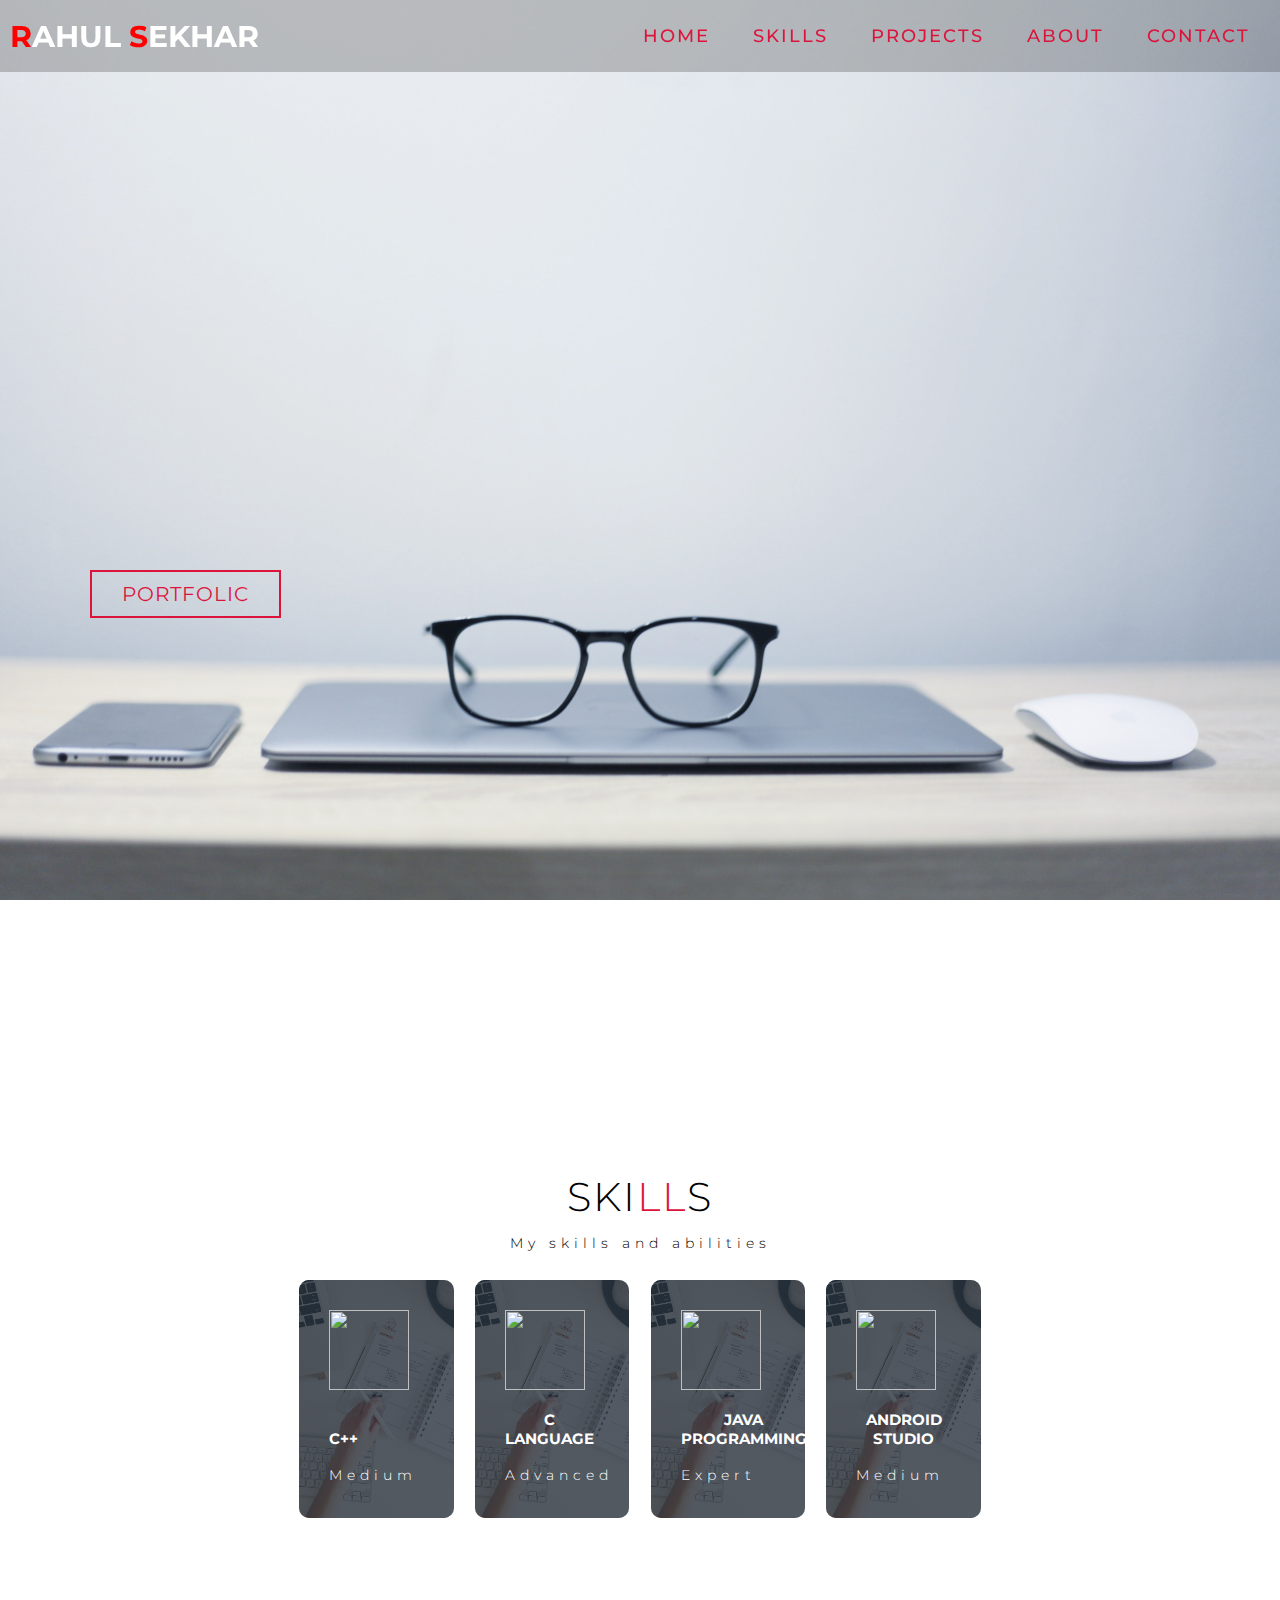
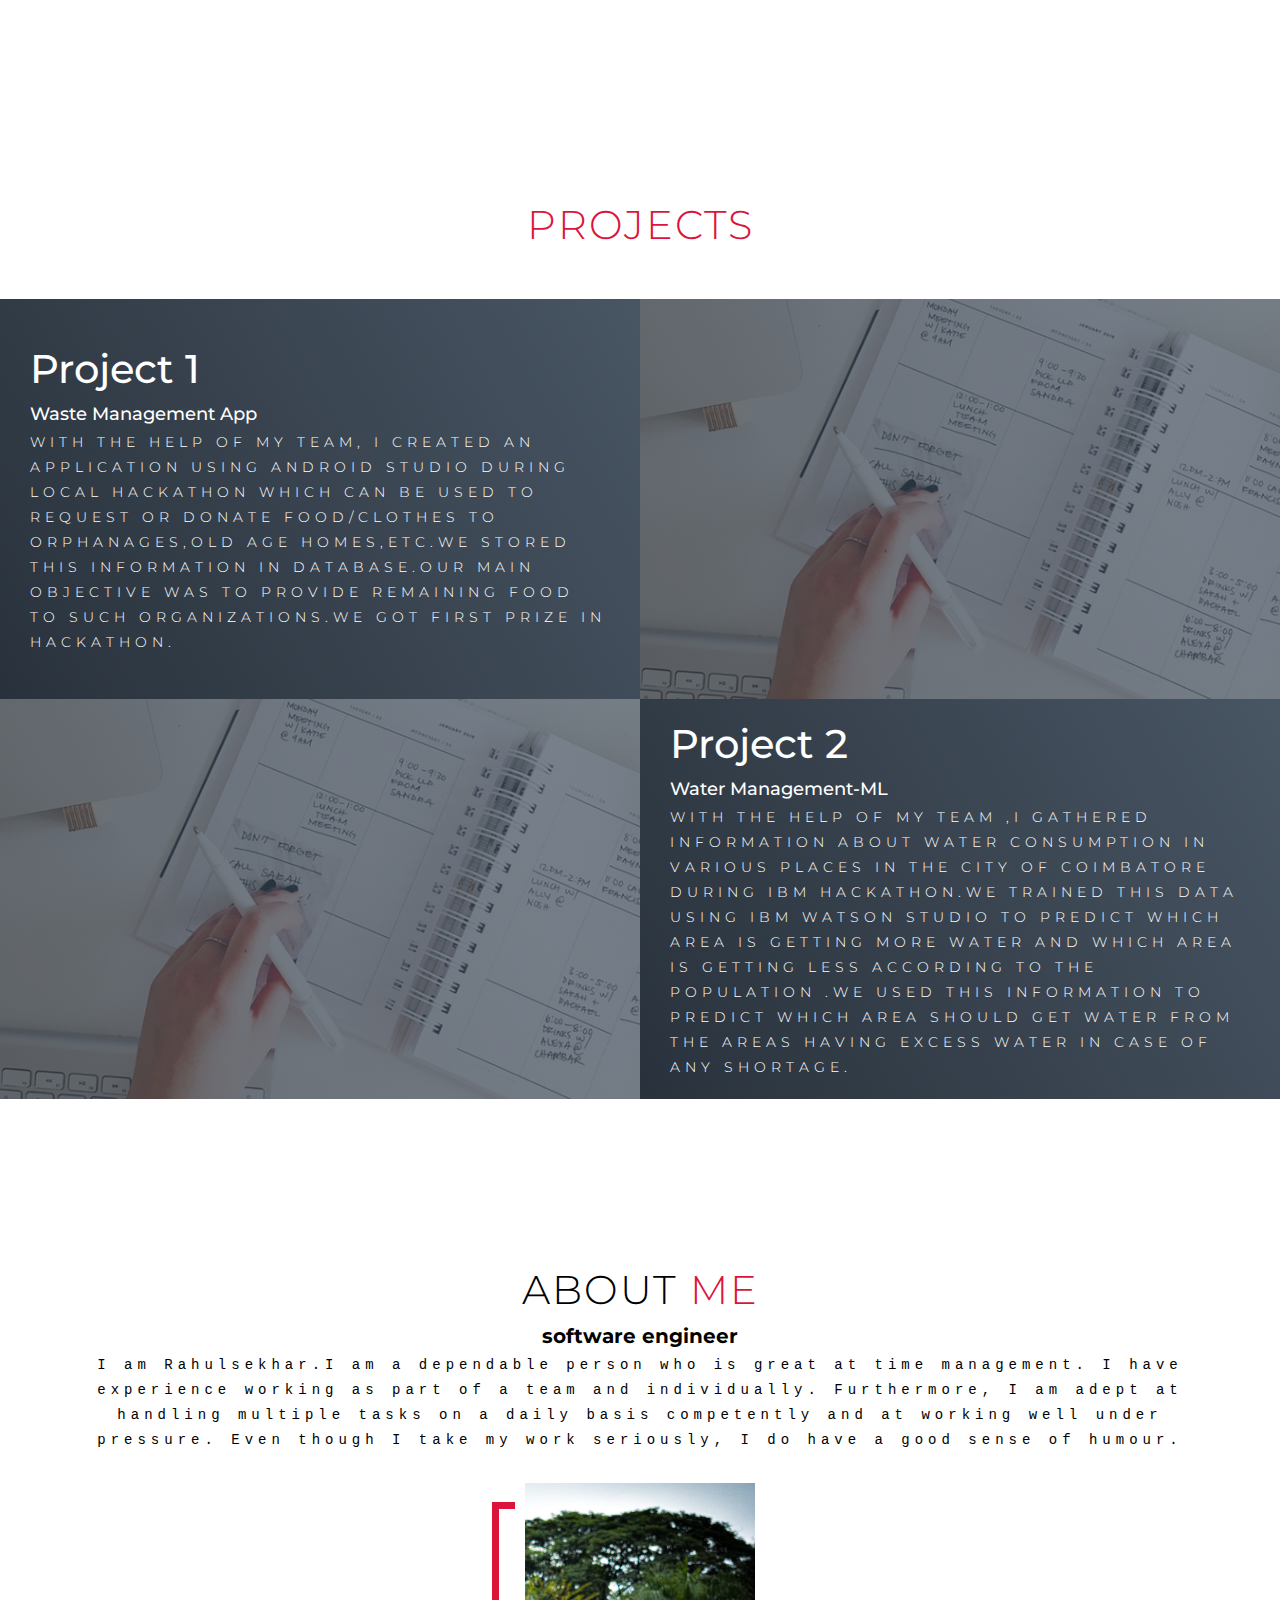
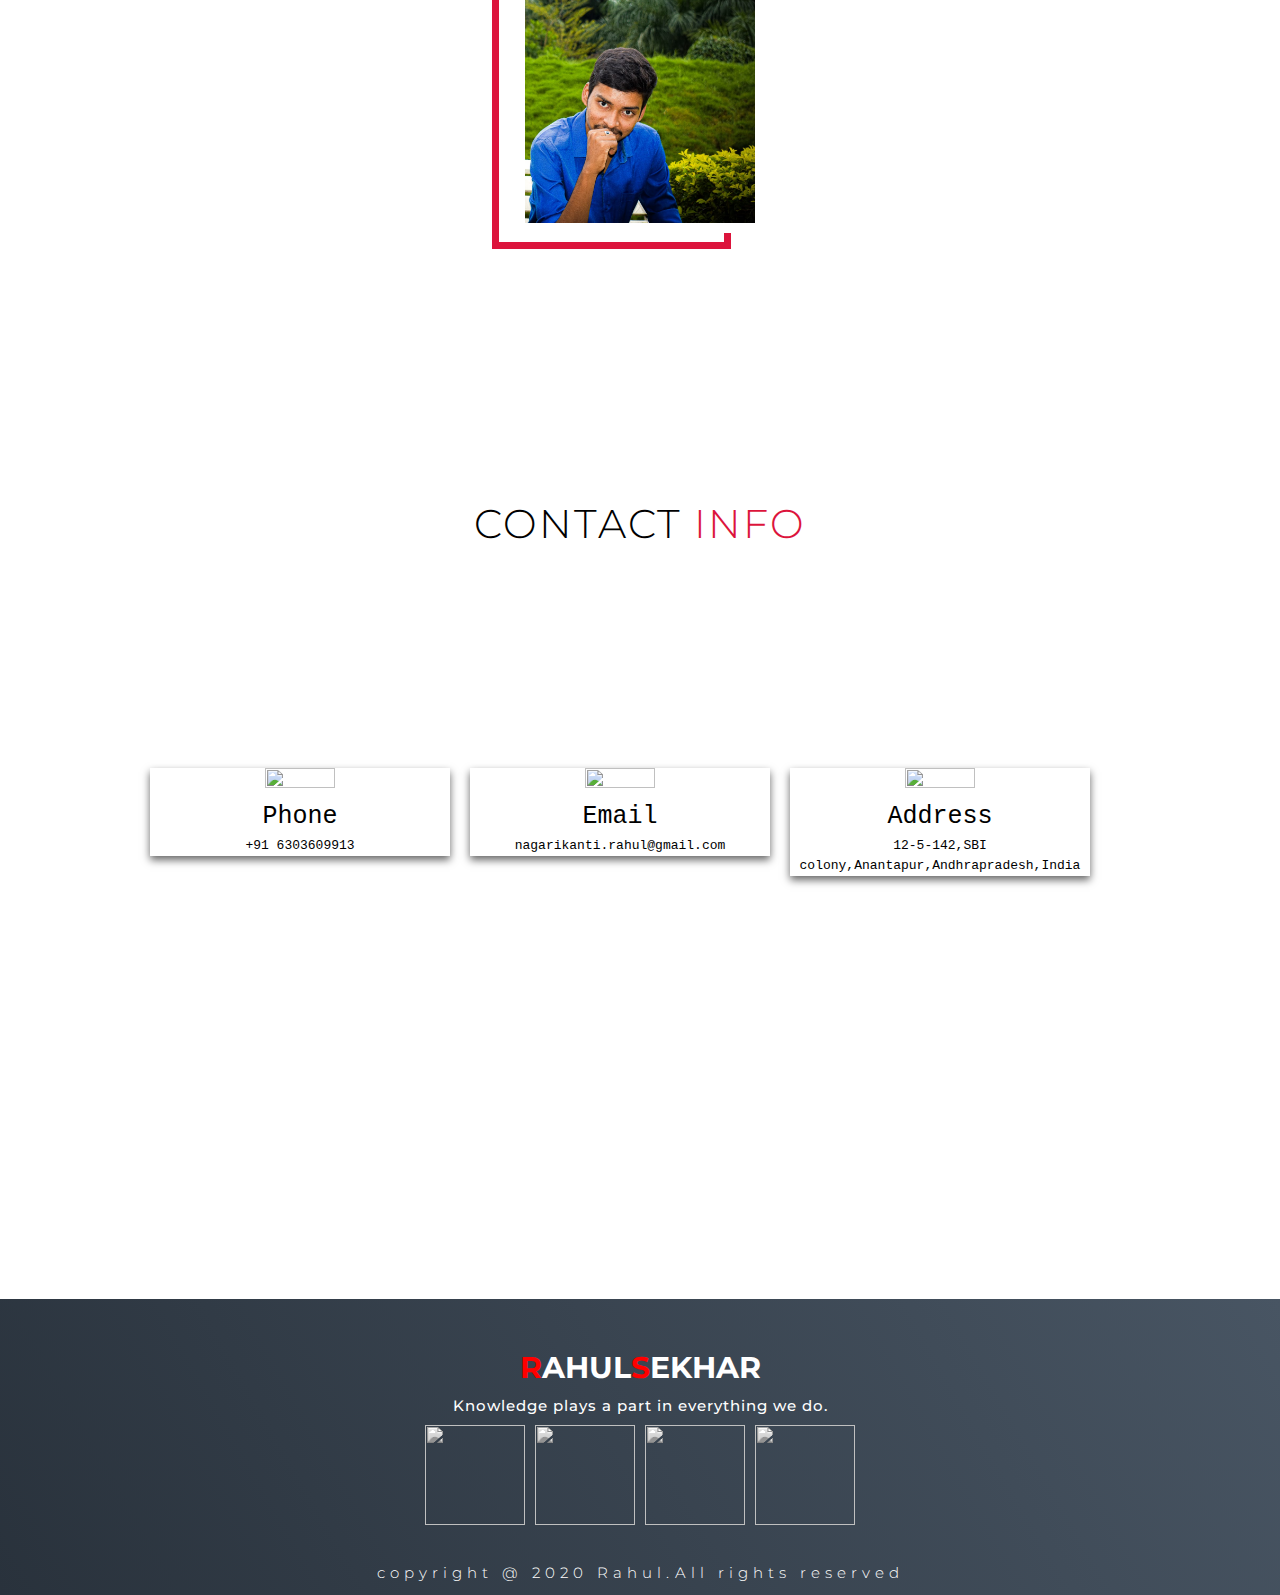
==== index.html @ 6e4b0314 "Rename index (1).html to index.html" ====
<!Doctype html >
<html lang="en">
<head>
  <link rel="icon" href="img3.jpg">
    <meta charset="UTF-8">
    <meta name="viewport" content="width=device-width, initial-scale=1.0">
    <link rel="stylesheet" href="style.css">
    <title>My Website</title>

</head>
<body>
<!--Header-->
<section id="header">
  <div class="header container">
    <div class="nav-bar">
      <div class="brand">
        <a href="#hero"><h1><span>R</span>ahul <span>S</span>ekhar</h1></a>
      </div>
      <div class="nav-list">
        <div class="hamburger"><div class="bar"></div></div>
        <ul>
          <li><a href="#hero" data-after="Home">Home</a></li>
          <li><a href="#skills" data-after="Service">Skills</a></li>
          <li><a href="#projects" data-after="Projects">Projects</a></li>
          <li><a href="#about" data-after="About">About</a></li>
          <li><a href="#contact" data-after="Contact">Contact</a></li>
        </ul>
      </div>
    </div>
  </div>
</section>
<!--Header-->


	<section id="hero">
		<div class="hero container">
			<div>
                <h1>Hello,<span> </span></h1>
                <h1>My name is<span> </span></h1>
                <h1>Rahulsekhar<span> </span></span></h1>
				<a href="#" type="button" class="cta">Portfolic</a>
			</div>
		</div>
	</section>
    <!-- end hero section -->
    
    <!--skills section-->
    <section id="skills">
        <div class="skills container">
          <div class="skill-top">
            <h1 class="section-title">ski<span>ll</span>s</h1>
            <p>My skills and abilities </p><br>
          </div>
          <div class="skill-bottom">
            <div class="skill-item">
              <div class="icon"><img src="https://img.icons8.com/bubbles/100/000000/services.png"/></div>
              
              <h2><br>C++</h2>
              <p>Medium</p>
            </div>
            <div class="skill-item">
              <div class="icon"><img src="https://img.icons8.com/bubbles/100/000000/services.png"/></div>
              
              <h2>C <br>language</h2>
              <p>Advanced</p>
            </div>
            <div class="skill-item">
              <div class="icon"><img src="https://img.icons8.com/bubbles/100/000000/services.png"/></div>
             
              <h2>Java<br>programming</h2>
              <p>Expert</p>
            </div>
            <div class="skill-item">
              <div class="icon"><img src="https://img.icons8.com/bubbles/100/000000/services.png"/></div>
             
              <h2>Android Studio</h2>
              <p>Medium</p>
            </div>
          </div>
        </div>
      </section>
    <!--end skill section-->

    <!--- Project section -->
    <section id="projects">
        <div class="projects-container">
           <div class="projects-header">
               <h1 class="section-title"><span>Projects</span></h1>
           </div>
           <div class="all-projects">
               <div class="project-item">
                   <div class="project-info">
                     <h1>Project 1<br</h1>
                     <h2>Waste Management App</h2>
                     <p>with the help of my team, i created an application using android 
                        studio during local hackathon which can be used to request or
                        donate food/clothes to orphanages,old age homes,etc.we stored 
                        this information in database.our main objective was  to provide
                        remaining food to such organizations.we got first prize in hackathon.
                       </p>
                   </div>
                   <div class="project-img">
                    <img src="img-1.png" alt="img">
                   </div>
               </div>
               <div class="project-item">
                <div class="project-info">
                  <h1>Project 2<br</h1>
                  <h2>Water Management-ML</h2>
                  <p> with the help of my team ,i gathered information about water consumption
                    in various places in the city of coimbatore during IBM hackathon.we trained this data using
                    IBM watson studio to predict which area is getting more water and which area is getting less
                    according to the population .we used this information to predict which area should get water
                    from the areas having excess water in case of any shortage.              
                    </p>
                </div>
                <div class="project-img">
                  <img src="img-1.png" alt="img">
                </div>
            </div>
           </div>
        </div>
    </section>
    <!----end project section>
        <--- About section -->
<section id="about">
  <div class="about container">
    <div class="col-left">
<div class="about-img">
  <img src="pic.jpg" alt="img">
</div>
    </div>
    <div class="col-right">
      <h1 class="section-title">About <span>me</h1></h1>
      <h1>software engineer</h1>
      <p>I am Rahulsekhar.I am a dependable person who is great at time management.
        I have experience working as part of a team and individually. Furthermore,  
        I am adept at handling multiple tasks on a daily basis competently and at working well under pressure.
        Even though I take my work seriously, I do have a good sense of humour.</p>
        
      </div>
  </div>
</section>
    
        <!--- end about section-->

        <!--contact section-->
       <section id="contact">
         <div class="contact container">
           <div><h1 class="section-title">Contact <span>info</span></div>
            <div class="wrap">
              <div class="card">
                <div class="icon"><img src="https://img.icons8.com/bubbles/100/000000/phone.png"/></div>
               
                <div class= "contact-info">
                  <h1>Phone</h1>
                  <h2>+91 6303609913</h2>
                </div>
              </div>
              <div class="card">
                <div class="icon"><img src="https://img.icons8.com/bubbles/100/000000/new-post.png"/></div>
                <div class= "contact-info">
                  <h1>Email</h1>
                  <h2>nagarikanti.rahul@gmail.com</h2>
                </div>
              </div>
              <div class="card">
                <div class="icon"><img src="https://img.icons8.com/bubbles/100/000000/map-marker.png"/></div>
                <div class= "contact-info">
                  <h1>Address</h1>
                  <h2>12-5-142,SBI colony,Anantapur,Andhrapradesh,India</h2>
                </div>
              </div>
            </div>
         </div>
       </section>
        <!--end contact section-->
        <!--footer-->
<section id="footer">
<div class="footer container">
  <div class="brand"><h1><span>R</span>ahul<span>s</span>ekhar<h1></div>
<h2>Knowledge plays a part in everything we do.</h2>
<div class="social-icon">
  <div class="social-item">
    <a href="https://www.facebook.com/nagarikanti.rahul"><img src="https://img.icons8.com/bubbles/100/000000/facebook-new.png"></a>
  </div>
  <div class="social-item">
    <a href="https://www.instagram.com/_rahulsekhar7781/"><img src="https://img.icons8.com/bubbles/100/000000/instagram-new.png"></a>
  </div>
  <div class="social-item">
    <a href="https://twitter.com/SekharRahul7?s=08"><img src="https://img.icons8.com/bubbles/50/000000/twitter-circled.png"/></a>
  </div>
  <div class="social-item">
    <a href="https://www.linkedin.com/in/nagrikanti-rahulsekhar"><img src="https://img.icons8.com/bubbles/50/000000/linkedin.png"/></a>
  </div>
</div>
<p>copyright @ 2020 Rahul.All rights reserved</p>
  </div>
</section>

      <!--end footer-->
</body>
</html>
---- style.css ----
@import url('https://fonts.googleapis.com/css2?family=Montserrat:wght@300;400;700&display=swap'); 
* {
	padding: 0;
	margin: 0;
	box-sizing: border-box;

}
html{
	font-size: 10px;
	font-family:'Montserrat',sans-serif;
}
a {
	text-decoration: none;

}
.container{
	min-height: 100vh;
	width: 100%;
	display: flex;
	align-items: center;
	justify-content: center;
}

 img{
    height: 100%;
    width: 100%;
    object-fit:cover;
}
p{
        color:black;
        font-size: 1.4rem;
        margin-top: 5px;
        line-height: 2.5rem;
        font-weight: 300;
        letter-spacing: 0.5rem;
   
    
}
 .section-title{
    font-size: 4rem;
    font-weight: 300;
    color:black;
    margin-bottom: 10px;
    text-transform: uppercase;
    letter-spacing: .2rem;
    text-align: center;

}
 .section-title span{
     color: crimson;
 }

 #hero .cta{
    display: inline-block;
    padding: 10px 30px;
    color: crimson;
    background-color: transparent;
    border: 2px solid crimson;
    font-size: 2rem;
    text-transform: uppercase;
    letter-spacing: .1rem;
    margin-top: 30px;
    transition: .3s ease;
    transition-property: background-color,color;
}
#hero .cta:hover{
    color: white;
    background-color: black;
}
.brand h1{
    font-size: 3rem;
    text-transform: uppercase;
    color: white;
}
.brand h1 span{
    color: red;
}
/*Header section */
#header {
	position: fixed;
	z-index: 1000;
	left: 0;
	top: 0;
	width: 100vw;
	height: auto;
}
#header .header {
	min-height: 8vh;
	background-color: rgba(31, 30, 30, 0.24);
	transition: .3s ease background-color;
}
#header .nav-bar {
	display: flex;
	align-items: center;
	justify-content: space-between;
	width: 100%;
	height: 100%;
	max-width: 1300px;
	padding: 0 10px;
}
#header .nav-list ul {
	list-style: none;
	position: absolute;
	background-color: rgb(31, 30, 30);
	width: 100vw;
	height: 100vh;
	left: 100%;
	top: 0;
	display: flex;
	flex-direction: column;
	justify-content: center;
	align-items: center;
	z-index: 1;
	overflow-x: hidden;
	transition: .5s ease left;
}
#header .nav-list ul.active {
	left: 0%;
}
#header .nav-list ul a {
	font-size: 2.5rem;
	font-weight: 500;
	letter-spacing: .2rem;
	text-decoration: none;
	color: crimson;
	text-transform: uppercase;
	padding: 20px;
	display: block;
}
#header .nav-list ul a::after {
	content: attr(data-after);
	position: absolute;
	top: 50%;
	left: 50%;
	transform: translate(-50%, -50%) scale(0);
	color: rgba(240, 248, 255, 0.021);
	font-size: 13rem;
	letter-spacing: 50px;
	z-index: -1;
	transition: .3s ease letter-spacing;
}
#header .nav-list ul li:hover a::after {
	transform: translate(-50%, -50%) scale(1);
	letter-spacing: initial;
}
#header .nav-list ul li:hover a {
    color: crimson;
    cursor: pointer;
}
#header .hamburger {
	height: 60px;
	width: 60px;
	display: inline-block;
	border: 3px solid white;
	border-radius: 50%;
	position: relative;
	display: flex;
	align-items: center;
	justify-content: center;
	z-index: 100;
	cursor: pointer;
	transform: scale(.8);
	margin-right: 20px;
}
#header .hamburger:after {
	position: absolute;
	content: '';
	height: 100%;
	width: 100%;
	border-radius: 50%;
	border: 3px solid white;
    animation: hamburger_puls 1s ease infinite;
    
}
#header .hamburger .bar {
	height: 2px;
	width: 30px;
	position: relative;
	background-color: white;
    z-index: -1;
   
}
#header .hamburger .bar::after,
#header .hamburger .bar::before {
	content: '';
	position: absolute;
	height: 100%;
	width: 100%;
	left: 0;
	background-color: white;
	transition:all  .3s ease;
    transition-property: top, bottom;
  
}
#header .hamburger .bar::after {
	top: 8px;
}
#header .hamburger .bar::before {
	bottom: 8px;
}
#header .hamburger.active .bar::before {
	bottom: 0;
}
#header .hamburger.active .bar::after {
	top: 0;
}








/*hero section */
#hero{
	background-image: url(bg.jpg);
	background-size: cover;
	background-position: center;
    position: relative;
}
#hero::after{
    content: '';
    position: absolute;
    left: 0;
    top: 0;
    height: 100%;
    width: 100%;
    background-color:black;
    opacity: .7;
    z-index: -1;
}
#hero .hero{
    max-width: 1200px;
    margin: 0 auto;
    padding: 0 50px;
    justify-content: flex-start;
}
#hero h1 {
display: block;
width: fit-content;
font-size: 4rem;
position: relative;
color: transparent;
animation:text_reveal .1s ease forwards;
animation-delay: 1.5s;
}
#hero h1:nth-child(1){
    animation-delay: 1.5s;

}
#hero h1:nth-child(2){
    animation-delay: 2.5s;

}
#hero h1:nth-child(3){
    animation: text_reveal_name .5s ease forwards;
    animation-delay: 3.5s;

}
#hero h1 span{
    position: absolute;
    top: 0;
    left: 0;
    height: 100%;
    width: 100%;
    background-color:transparent;
    animation: text_reveal_box 1s ease;
    animation-delay: .3s;
}
#hero h1:nth-child(1)span{
    animation-delay: 1s;
}
#hero h1:nth-child(2)span{
    animation-delay: 2s;
}
#hero h1:nth-child(3)span{
    animation-delay: 3s;
}

/* end hero section */

/*skills section */

#skills .skills{
    flex-direction: column;
    text-align: center;
    max-width: 1500px;
    margin: 0 auto;
    padding: 100px 0;
}

 #skills .skill-bottom{
     display:flex;
     align-items: center;
     justify-content: center;
     flex-wrap: wrap;
    
 }
 #skills .skill-item{
     flex-basis: 80%;
     display: flex;
     align-items: flex-start;
     justify-content: center;
     flex-direction: column;
     padding: 30px;
     border-radius: 10px;
     background-image: url(img-1.png);
     background-size: cover;
     margin: 10px 5%;
     position: relative;
     z-index: 1;
     overflow: hidden;
 }
 #skills .skill-item::after{
   content:'';
   position: absolute;
   left: 0;
   top: 0;
   height:100%;
   width:100%;
   background-image: linear-gradient(60deg,#29323c 0%,#485563 1000%);
   opacity: .8;
   z-index: -1;
 }
 #skills .skill-bottom .icon{
     height: 80px;
     width: 80px;
     margin-bottom: 20px;
 }
 #skills .skill-item h2{
     font-size: 1.5rem;
     color:white;
     margin-bottom: 10px;
     text-transform: uppercase;
 }
 #skills .skill-item p{
color:white;
text-align: left;
 }
/*end skills section*/

/* projects section*/
#projects .projects {
	flex-direction: column;
	max-width: 1200px;
	margin: 0 auto;
	padding: 100px 0;
}
#projects .projects-header h1 {
	margin-bottom: 50px;
}
#projects .all-projects {
	display: flex;
	align-items: center;
	justify-content: center;
	flex-direction: column;
}
#projects .project-item {
	display: flex;
	align-items: center;
	justify-content: center;
	flex-direction: column;
	width: 80%;
	margin: 20px auto;
	overflow: hidden;
	border-radius: 10px;
}
#projects .project-info {
	padding: 30px;
	flex-basis: 50%;
	height: 100%;
	display: flex;
	align-items: flex-start;
	justify-content: center;
	flex-direction: column;
	background-image: linear-gradient(60deg, #29323c 0%, #485563 100%);
	color: white;
}
#projects .project-info h1 {
	font-size: 4rem;
	font-weight: 500;
}
#projects .project-info h2 {
	font-size: 1.8rem;
	font-weight: 500;
	margin-top: 10px;
}
#projects .project-info p {
    color: white;
    text-transform: uppercase;
    
}
#projects .project-img {
	flex-basis: 50%;
	height: 300px;
	overflow: hidden;
	position: relative;
}
#projects .project-img:after {
	content: '';
	position: absolute;
	left: 0;
	top: 0;
	height: 100%;
	width: 100%;
	background-image: linear-gradient(60deg, #29323c 0%, #485563 100%);
	opacity: .7;
}
#projects .project-img img {
	transition: .3s ease transform;
}
#projects .project-item:hover .project-img img {
	transform: scale(1.1);
}
/* end projects section*/
/*About section */
#about .about{
    flex-direction: column-reverse;
    text-align: center;
    max-width: 1200px;
    margin: 0 auto;
    padding: 100px 20px;
}
#about .col-left{
    width: 250px;
    height: 360px;
}
#about .col-right h2{
    font-size: 1.5rem;
    font-weight: 500;
    letter-spacing: .2rem;
    margin-bottom: 10px;
}
#about .col-right p{
    font-family: 'Courier New', Courier, monospace;
    margin-bottom: 20px;
}
#about .col-left .about-img{
    height: 100%;
    width: 100%;
    position: relative;
    border:10px solid white;
}
#about .col-left .about-img::after{
    content:'';
    position: absolute;
    left: -33px;
    top: 19px;
    height: 98%;
    width: 98%;
    border: 7px solid crimson;
    z-index: -1;

}
/*end About section */

/*end contact section */
#contact .contact {
	flex-direction: column;
	max-width: 1200px;
	margin: 0 auto;
}

#contact .wrap{
    width:1000px;
    margin:auto;
    margin-top: 200px;
}
#contact  .card{
    box-shadow: 0 4px 8px 0 rgba(0,0,0,0.6);
    transition: 0.4s;
    width: 300px;
    background: #fff;
    text-align: center;
    font-size: 12px;
    font-family: 'Courier New', Courier, monospace;
    float: left;
    margin: 10px;

}
#contact:hover{
    box-shadow: 0 8px 16px 0 rgba(0,0,0,0.6);
}
#contact .container{
    padding: 2px 16px;
}




















#contact .icon {
	width: 70px;
	margin: 0 auto;
	margin-bottom: 10px;
}
#contact .contact-info h1 {
	font-size: 2.5rem;
	font-weight: 500;
	margin-bottom: 5px;
}
#contact .contact-info h2 {
	font-size: 1.3rem;
	line-height: 2rem;
	font-weight: 500;
}


/*end contact section */
/*  footer  */
#footer{
    background-image: linear-gradient(60deg,#29323c 0%,#485563 100%);
}
#footer .footer{
    min-height: 200px;
    flex-direction: column;
    padding-top: 50px;
    padding-bottom: 10px;
}
#footer h2{
    color:white;
    font-weight: 500;
    letter-spacing: .1rem;
    margin-top: 10px;
    margin-bottom: 10px;
}
#footer .social-icon{
    display: flex;
    margin-bottom: 30px;
}
#footer .social-item{
    height:100px;
    width:100px;
    margin:0 5px;
}
#footer .social-item img{
    filter:grayscale(1);
    transition: .3s ease filter;
}
#footer .social-item:hover img{
    filter:grayscale(0);
}
#footer p{
    color:white;
    font-size: 1.5rem;
}
/* end footer */

/* keyframes */
@keyframes text_reveal_box{
    50%{
        width: 100%;
        left: 0;
    }
    100%{
        width: 0;
        left: 100%;
    }
    }
@keyframes text_reveal{
    100%{
        color: black;
    }
}
@keyframes text_reveal_name{
    100%{
        color: crimson;
        font-weight: 500;
    }
}

/* end keyframes */

/*media query for tab */
@media only screen and (min-width:768px){
    .cta{
        font-size: 2.5rem;
        padding:20px 60px;
    }
    h1.section.title{
        font-size: 6rem;
    }

    /*hero*/
    #hero h1{
        font-size: 7rem;
    }
    /*end hero*/

    /*skills*/
    #skills .skill-bottom .skill-item{
        flex-basis: 45%;
        margin: 2.5%;
    }
    /*projects */
    #projects .project-item{
        flex-direction: row;
    }
    #projects .project-item:nth-child(even){
        flex-direction: row-reverse;
    }
#projects .project-item{
    height:400px;
    width:100%;
    margin: 0;
    border-radius: 0;
}
#projects .all-projects .project-info{
    height:100%
}
#projects .all-projects .project-img{
    height:100%
}
    /*end project */
/*about*/
#about .col.right {
    text-align: left;
}
#about .col.right h1{
    text-align: right;
}
#about .col.left .about-img::after{
    left:-30px;
    top:34px;
    height: 98%;
    width: 98%;
    border: 10px solid crimson;
}
/* end about*/

/* contact */

#contact .contact {
    flex-direction: column;
    padding: 100px 0;
    align-items: center;
    justify-content: center;
    min-width: 20vh;
}
#contact .contact-items {
    width: 100%;
    display: flex;
    flex-direction: row;
    justify-content: space-evenly;
    margin: 0;
}
#contact .contact-item {
    width: 30%;
    margin: 0;
    flex-direction: row;
}
#contact .contact-item .icon {
    height: 100px;
    width: 100px;
}
#contact .contact-item .icon img {
    object-fit: contain;
}
#contact .contact-item .contact-info {
    width: 100%;
    text-align: left;
    padding-left: 20px;
}

/* end contact */

/*end media query for tab */

/*end media for desktop*/
@media only screen and (min-width: 1200px) {
	/* header */
	#header .hamburger {
		display: none;
	}
	#header .nav-list ul {
		position: initial;
		display: block;
		height: auto;
		width: fit-content;
		background-color: transparent;
	}
	#header .nav-list ul li {
		display: inline-block;
	}
	#header .nav-list ul li a {
		font-size: 1.8rem;
	}
	#header .nav-list ul a:after {
		display: none;
	}
	/* End header */

	#skills .skill-bottom .skill-item {
		flex-basis: 22%;
		margin: 1.5%;
	}
}
/* End  Media Query For Desktop */
}
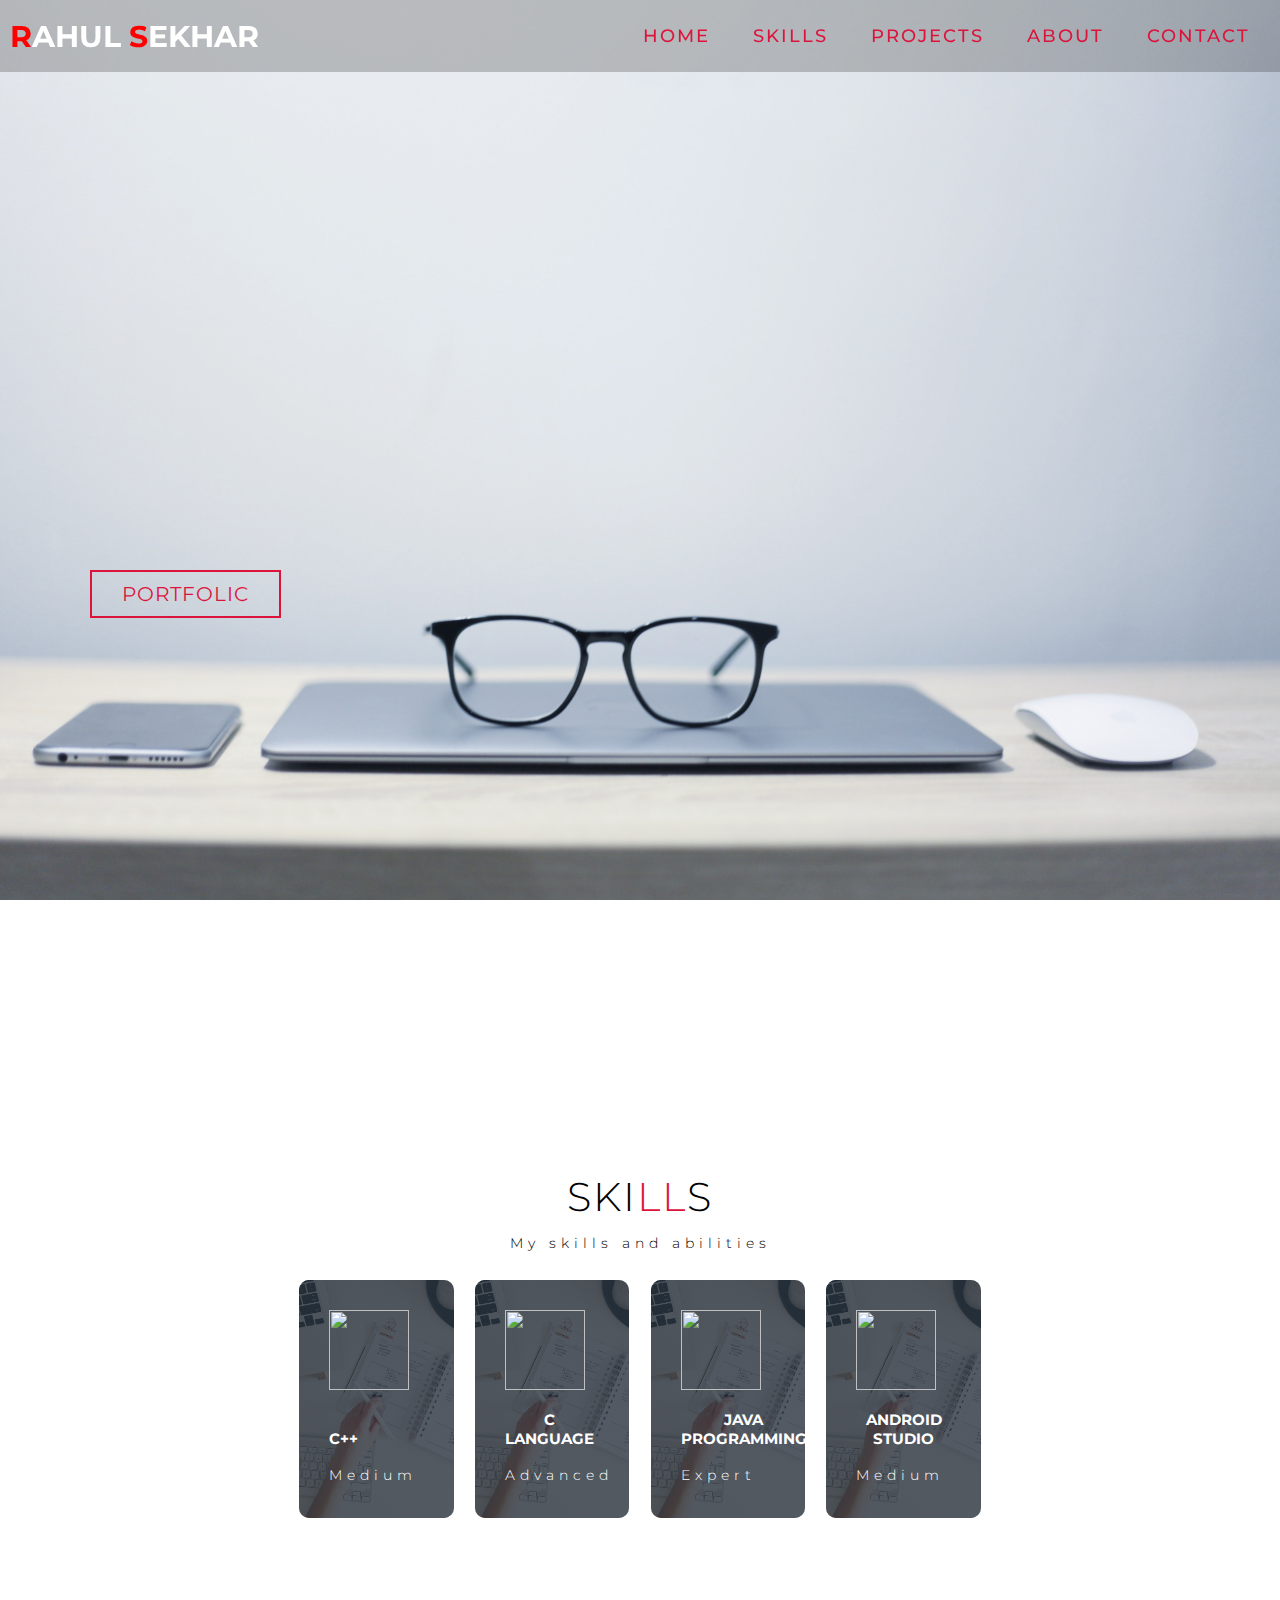
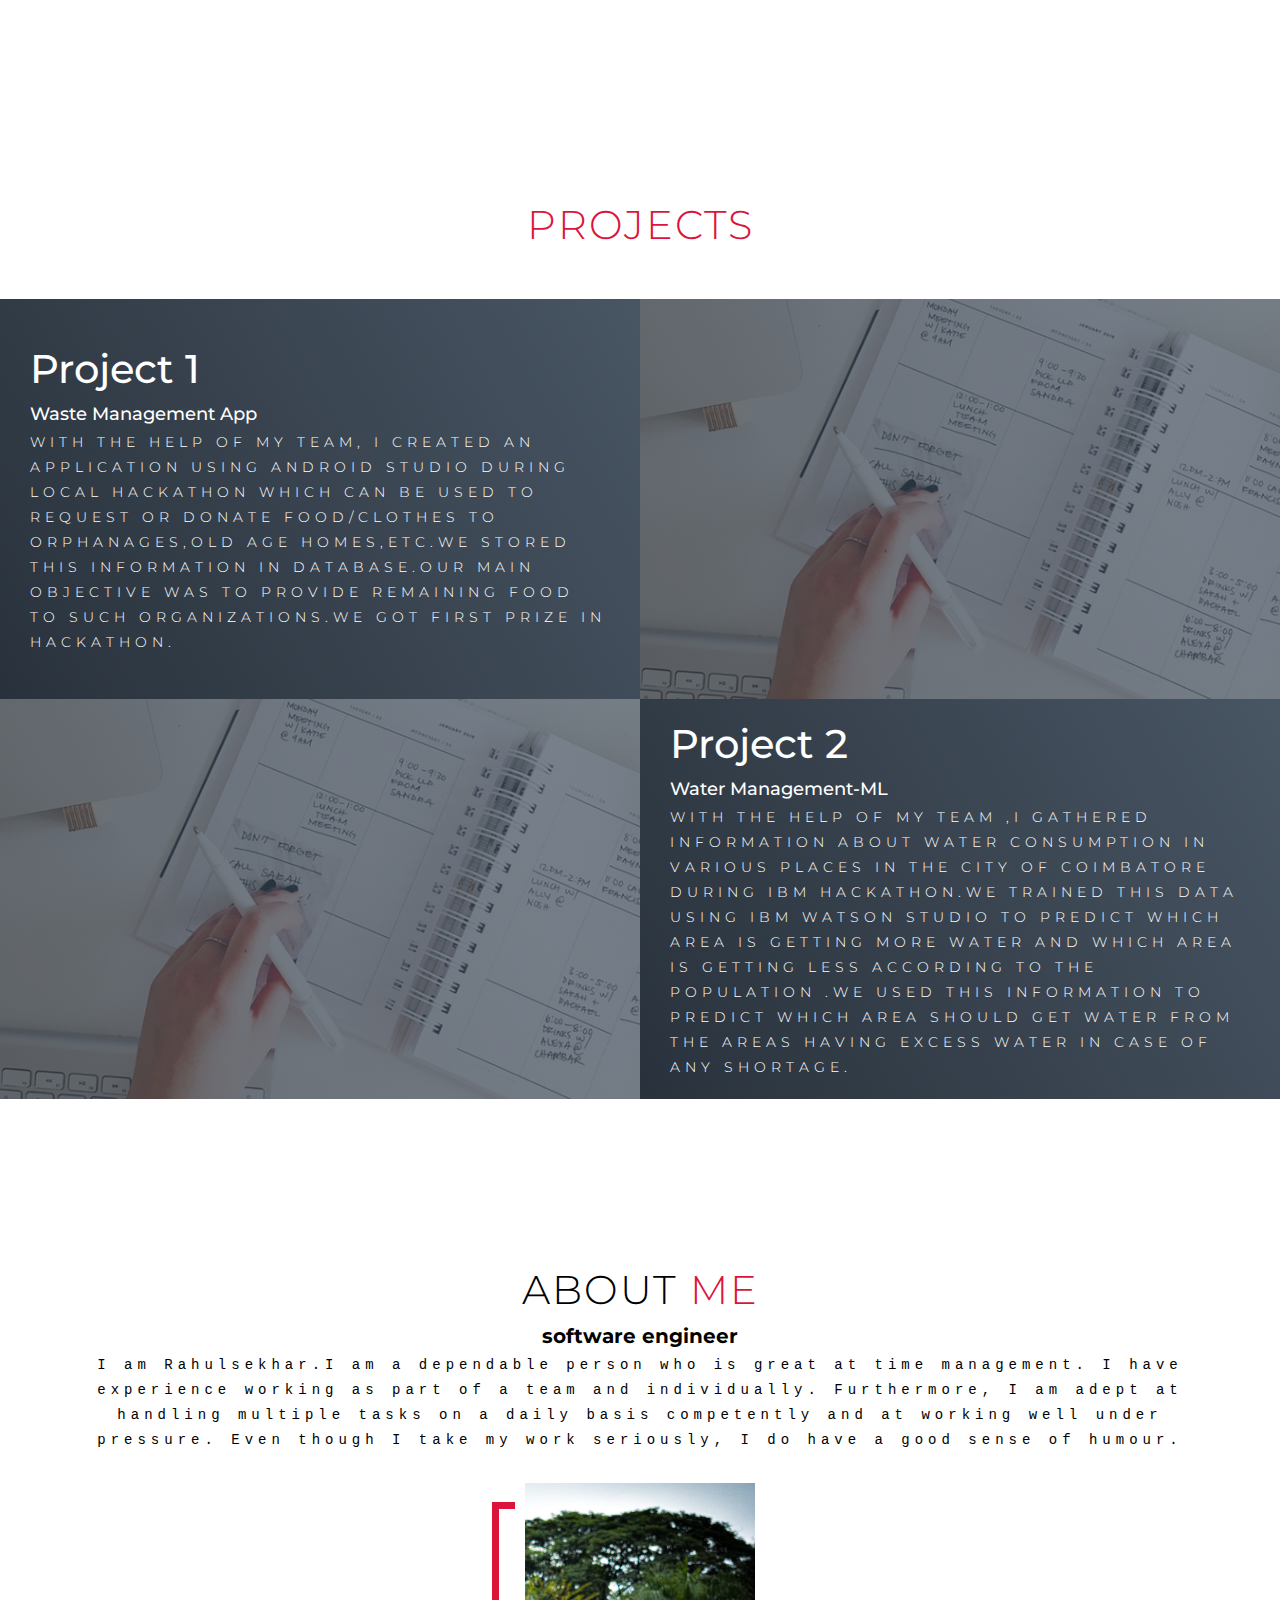
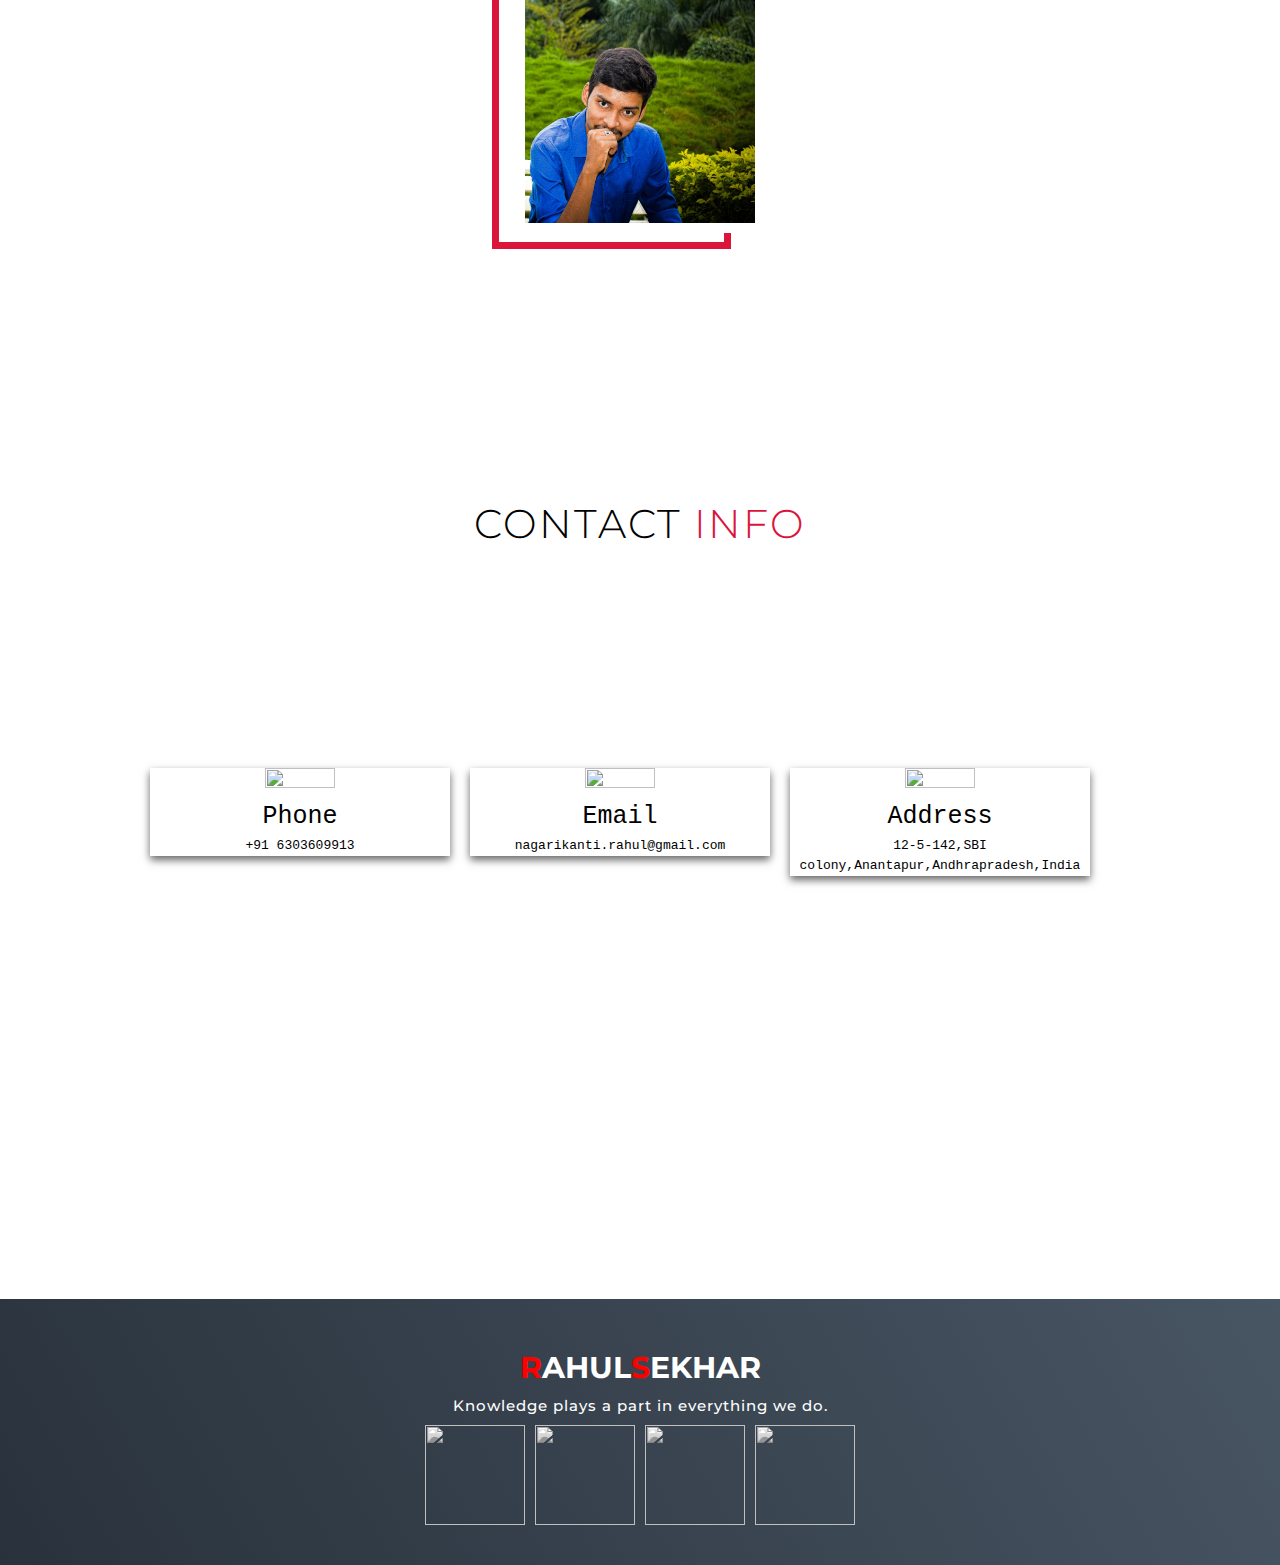
==== commit 5b868646: "Update index.html" ====
--- a/index.html
+++ b/index.html
@@ -194,7 +194,7 @@
     <a href="https://www.linkedin.com/in/nagrikanti-rahulsekhar"><img src="https://img.icons8.com/bubbles/50/000000/linkedin.png"/></a>
   </div>
 </div>
-<p>copyright @ 2020 Rahul.All rights reserved</p>
+
   </div>
 </section>
 
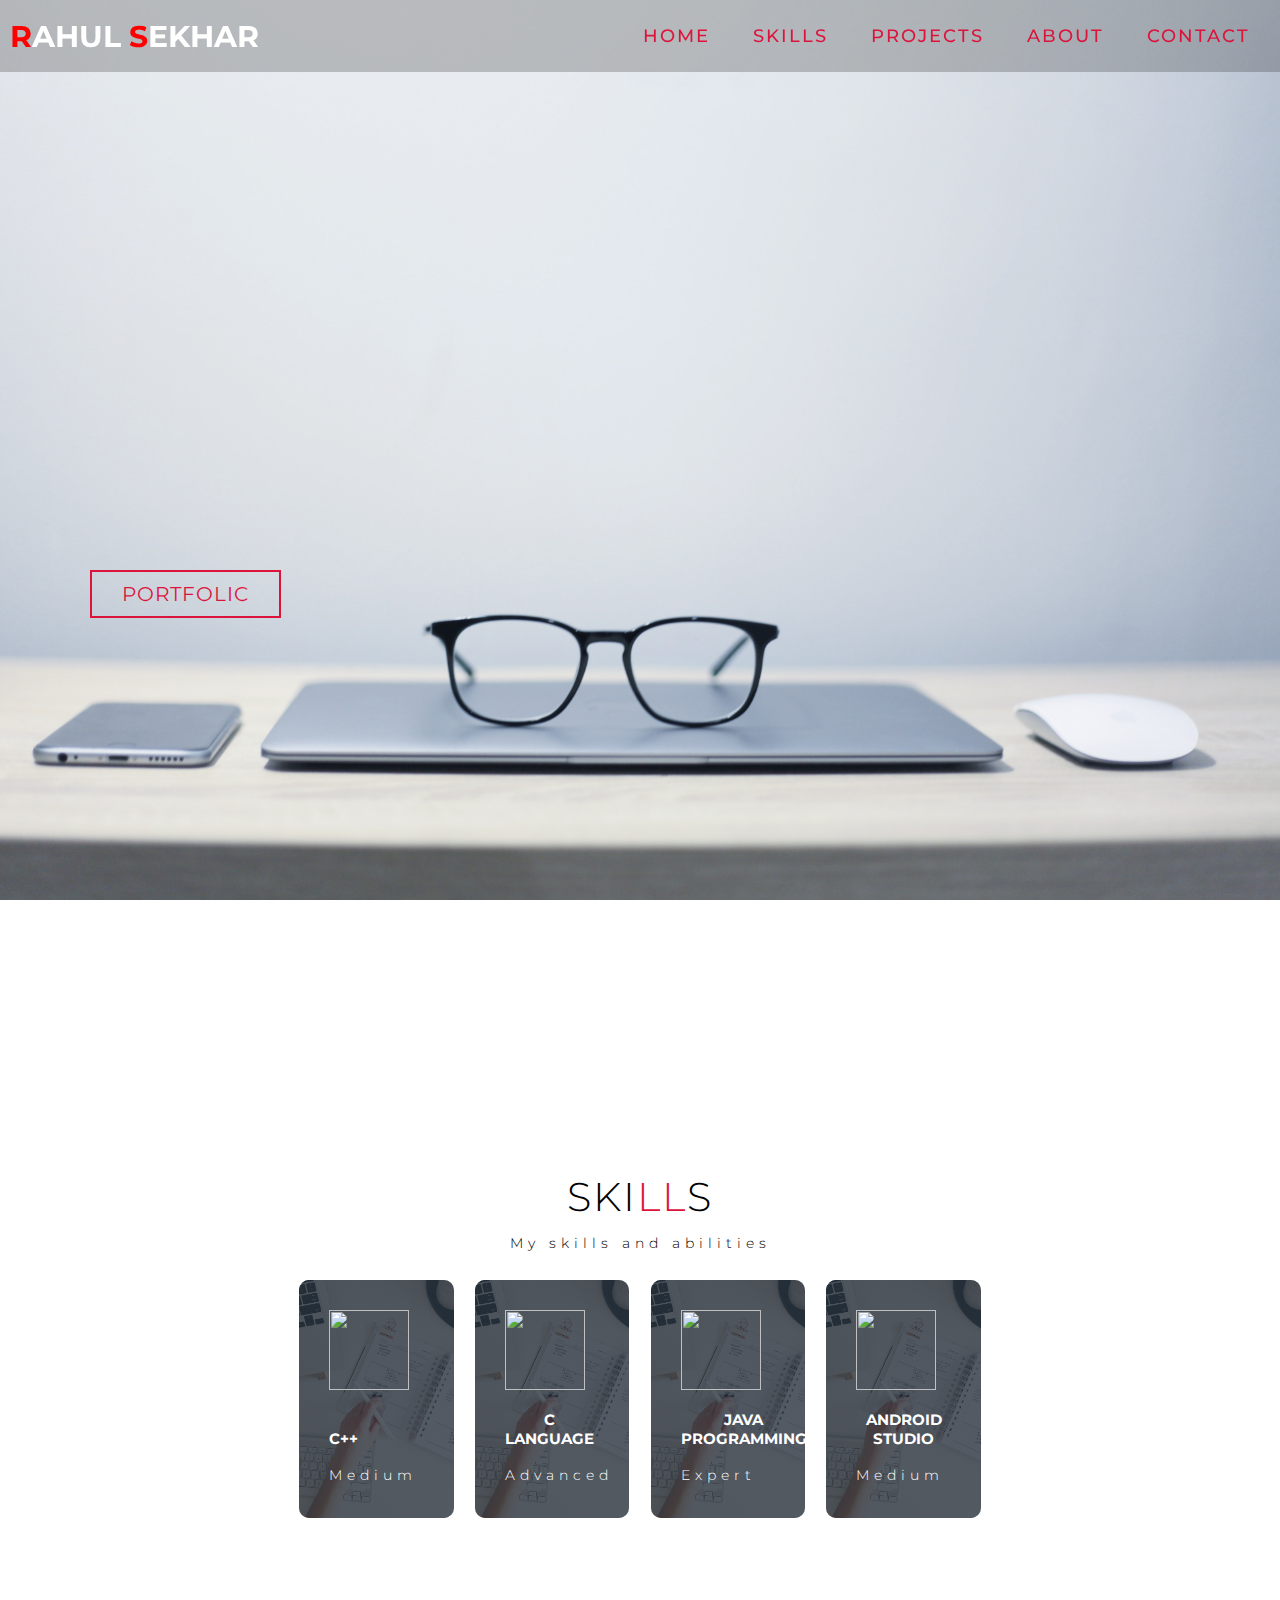
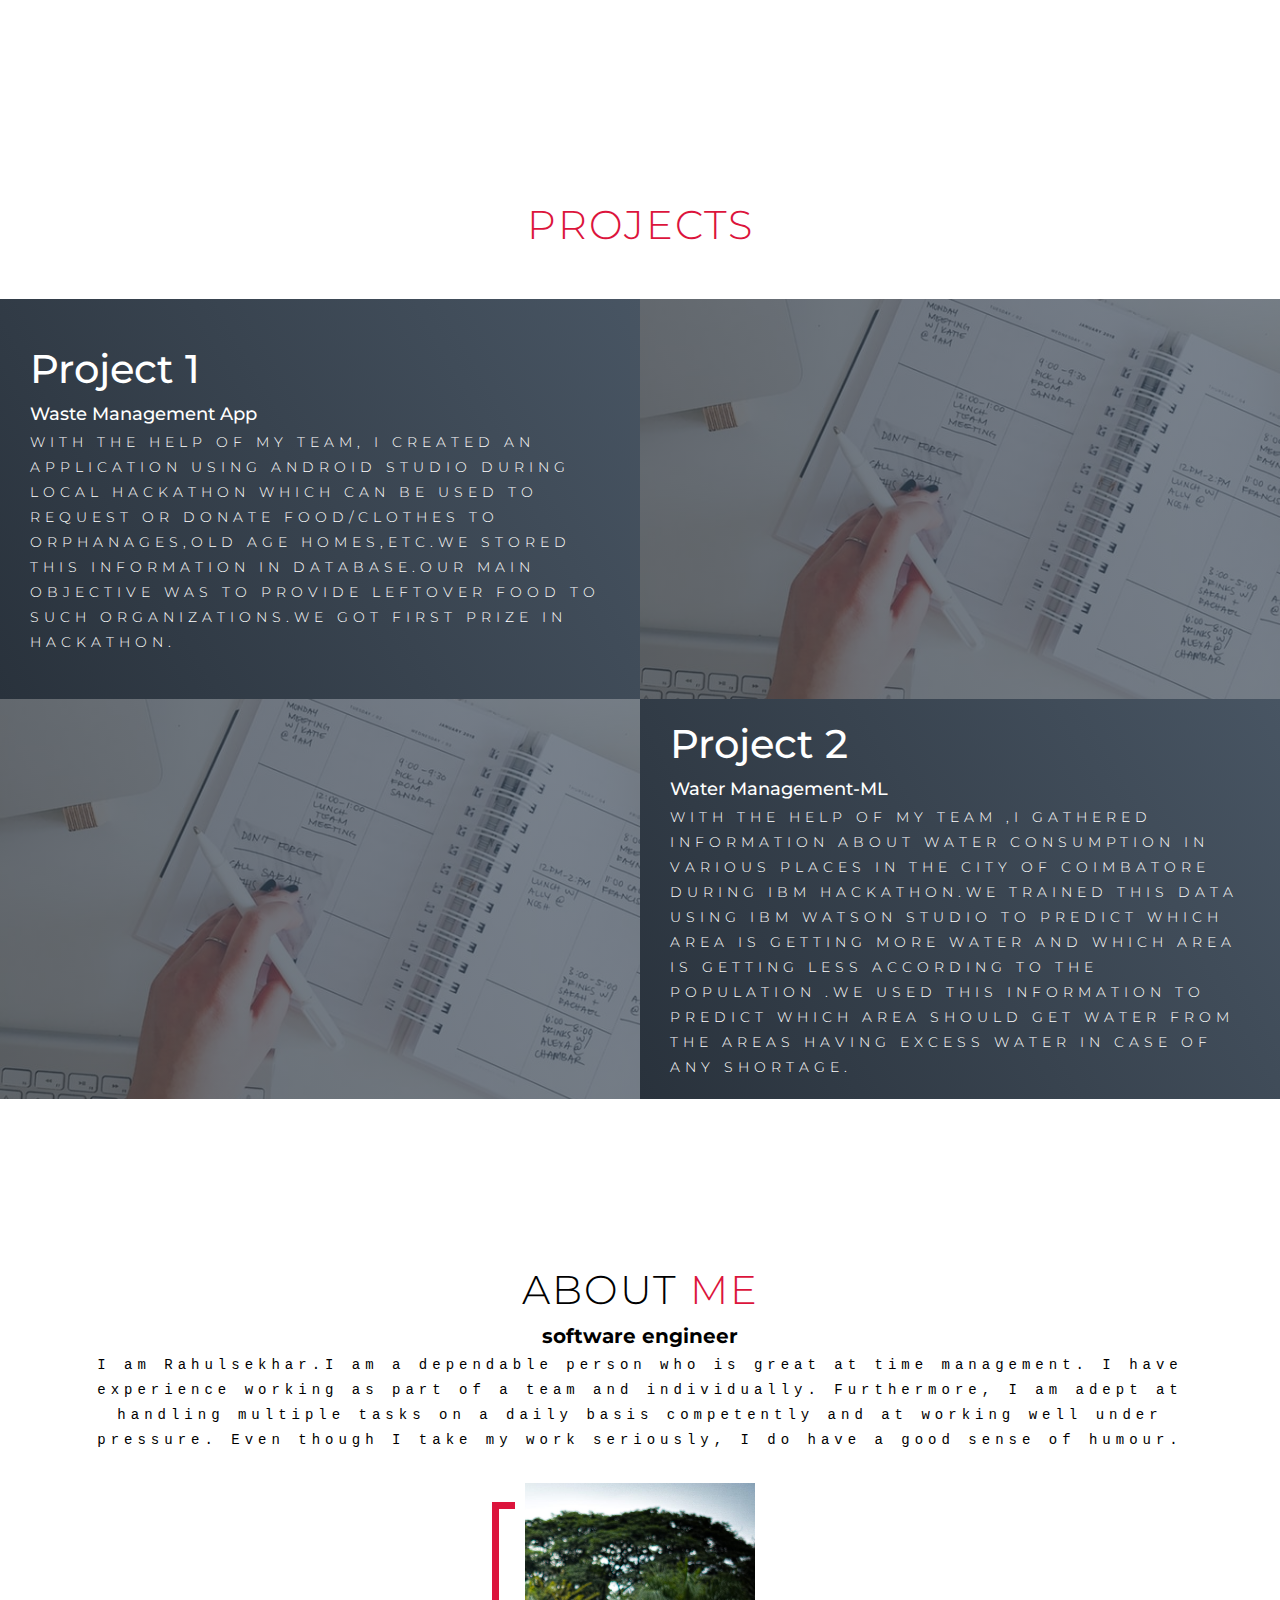
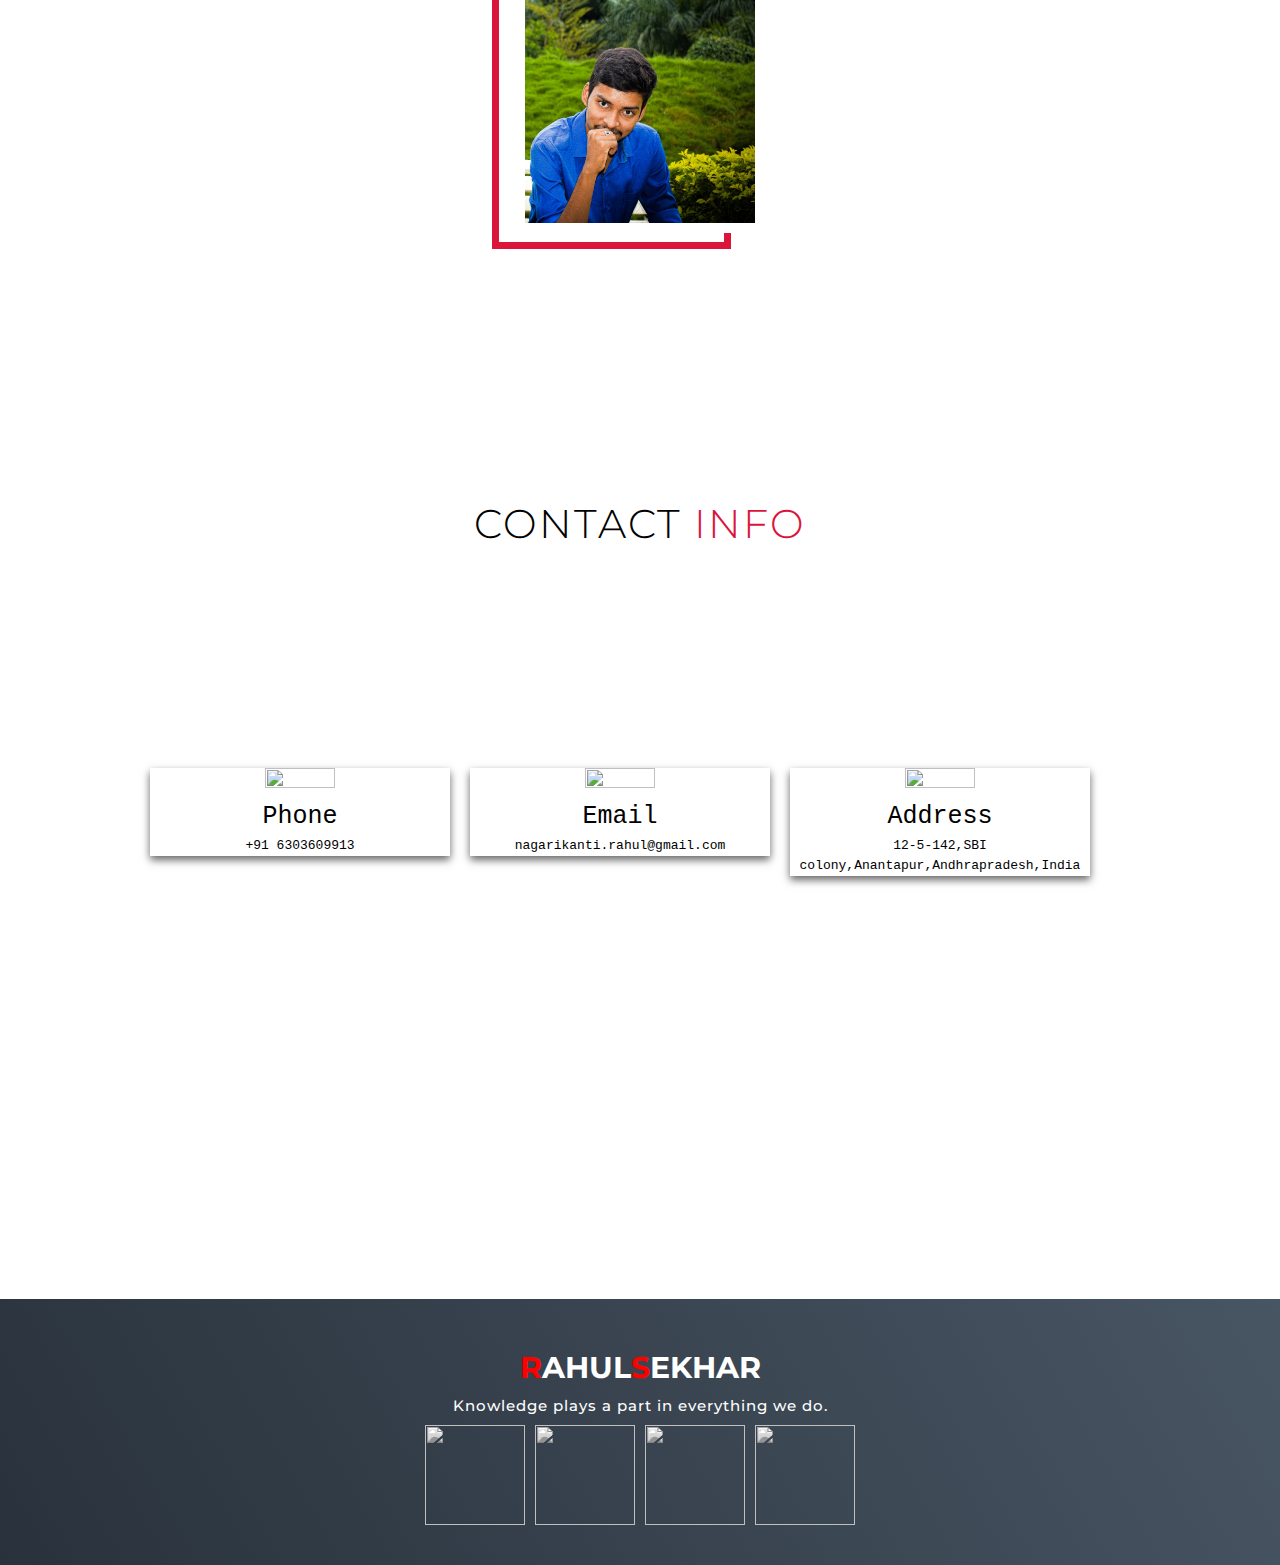
==== commit 43173f87: "Update index.html" ====
--- a/index.html
+++ b/index.html
@@ -96,7 +96,7 @@
                         studio during local hackathon which can be used to request or
                         donate food/clothes to orphanages,old age homes,etc.we stored 
                         this information in database.our main objective was  to provide
-                        remaining food to such organizations.we got first prize in hackathon.
+                        leftover food to such organizations.we got first prize in hackathon.
                        </p>
                    </div>
                    <div class="project-img">
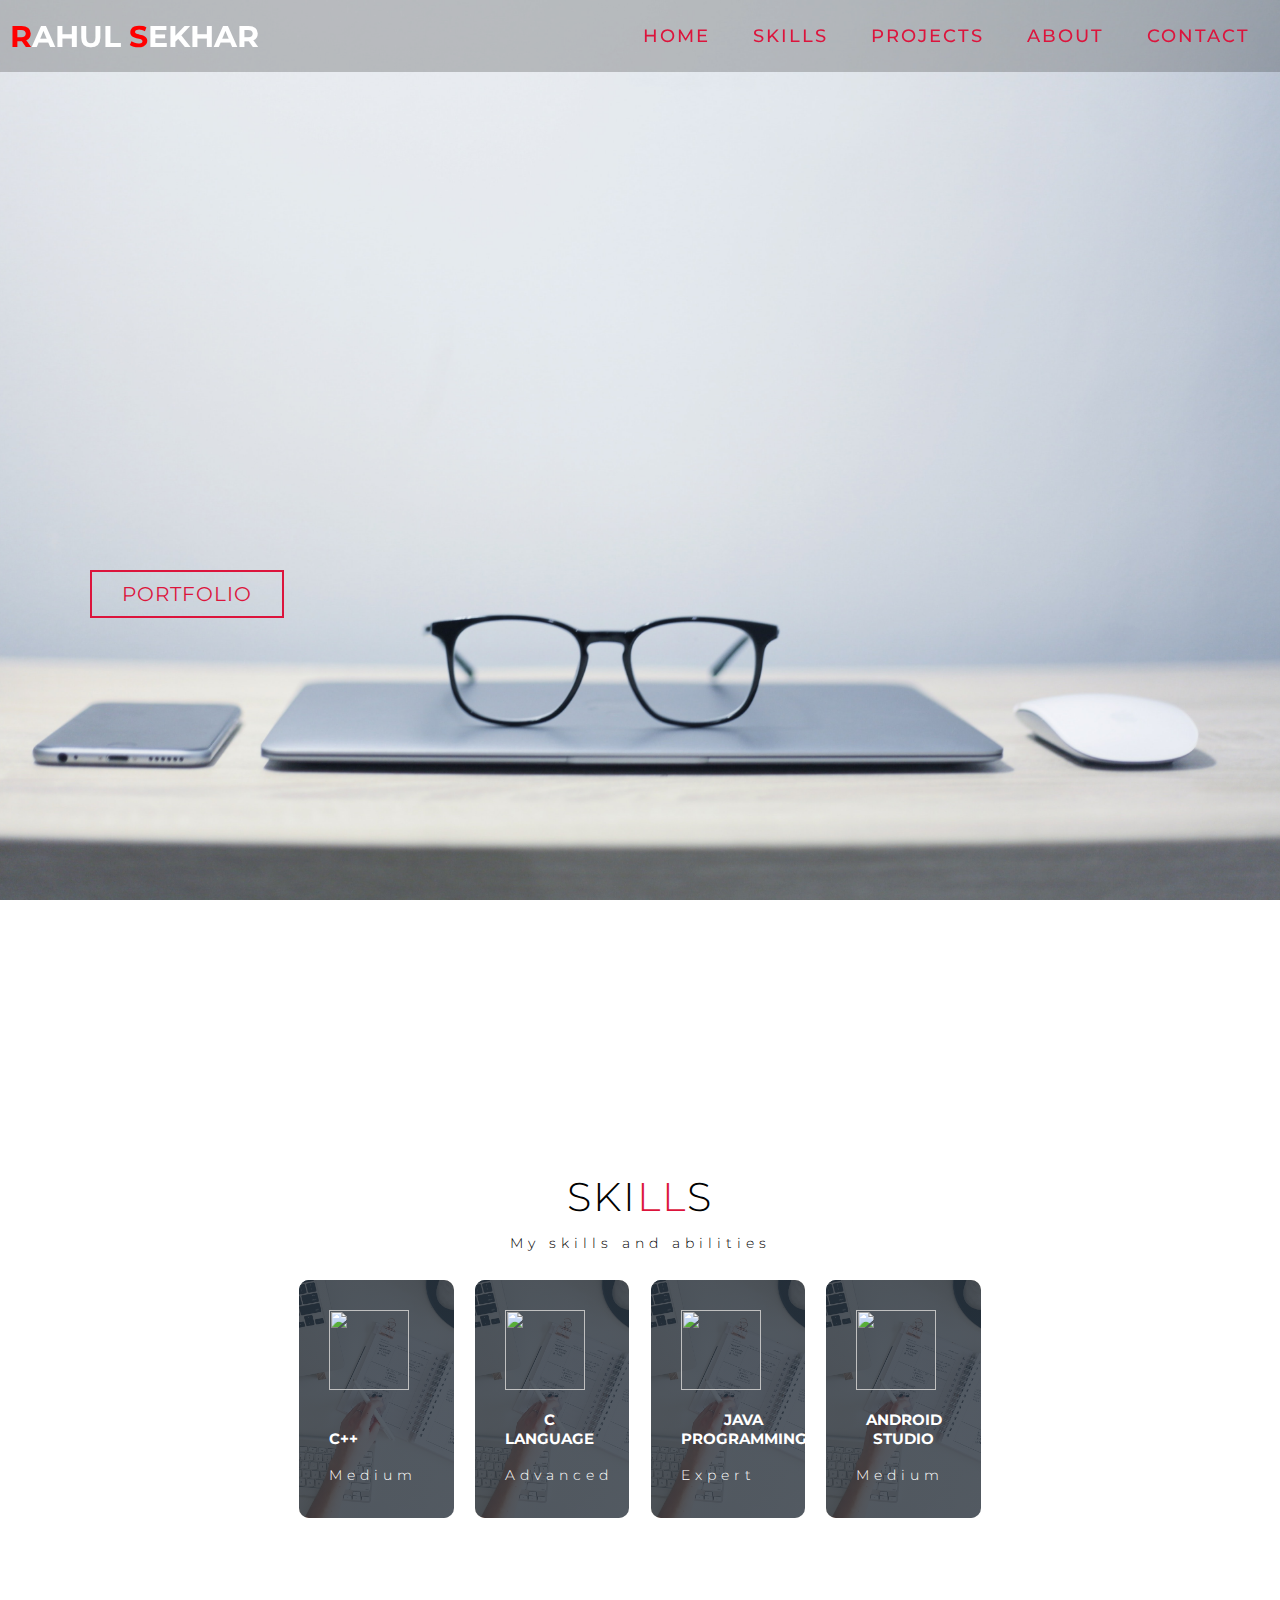
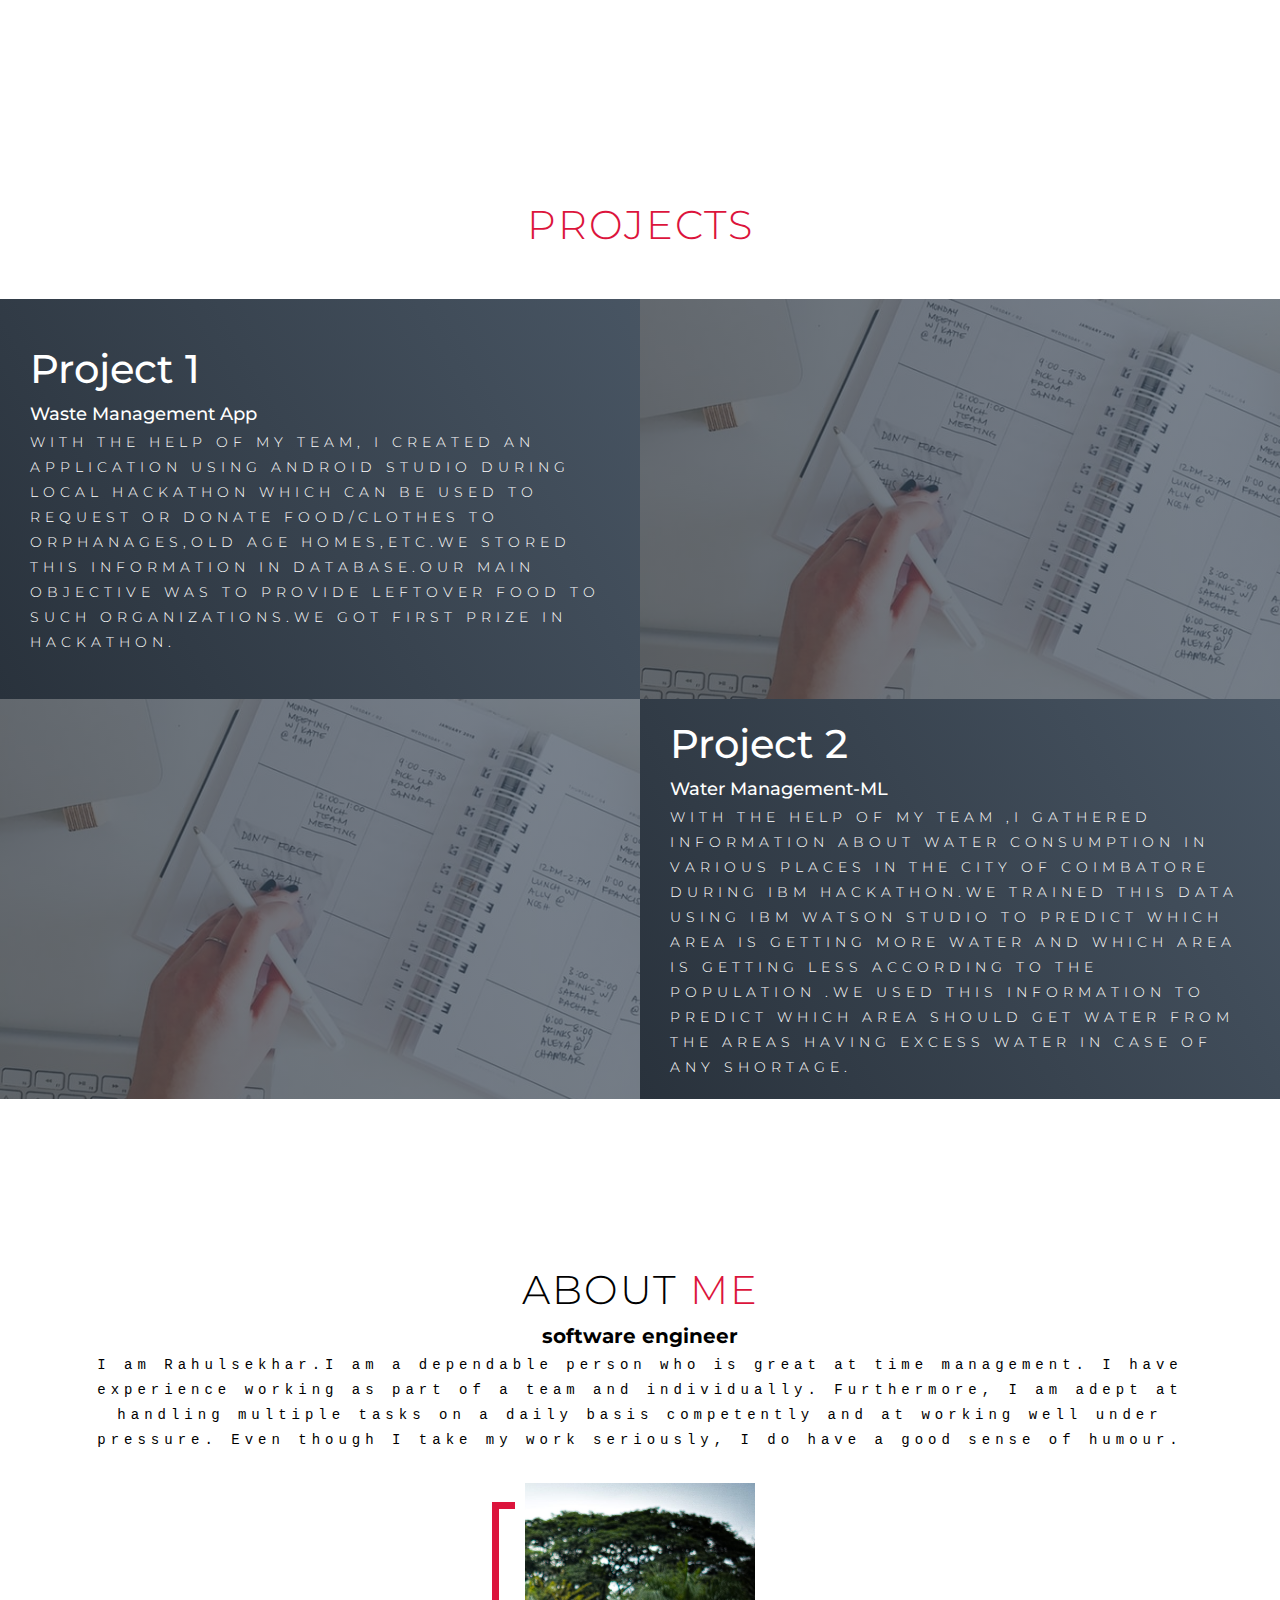
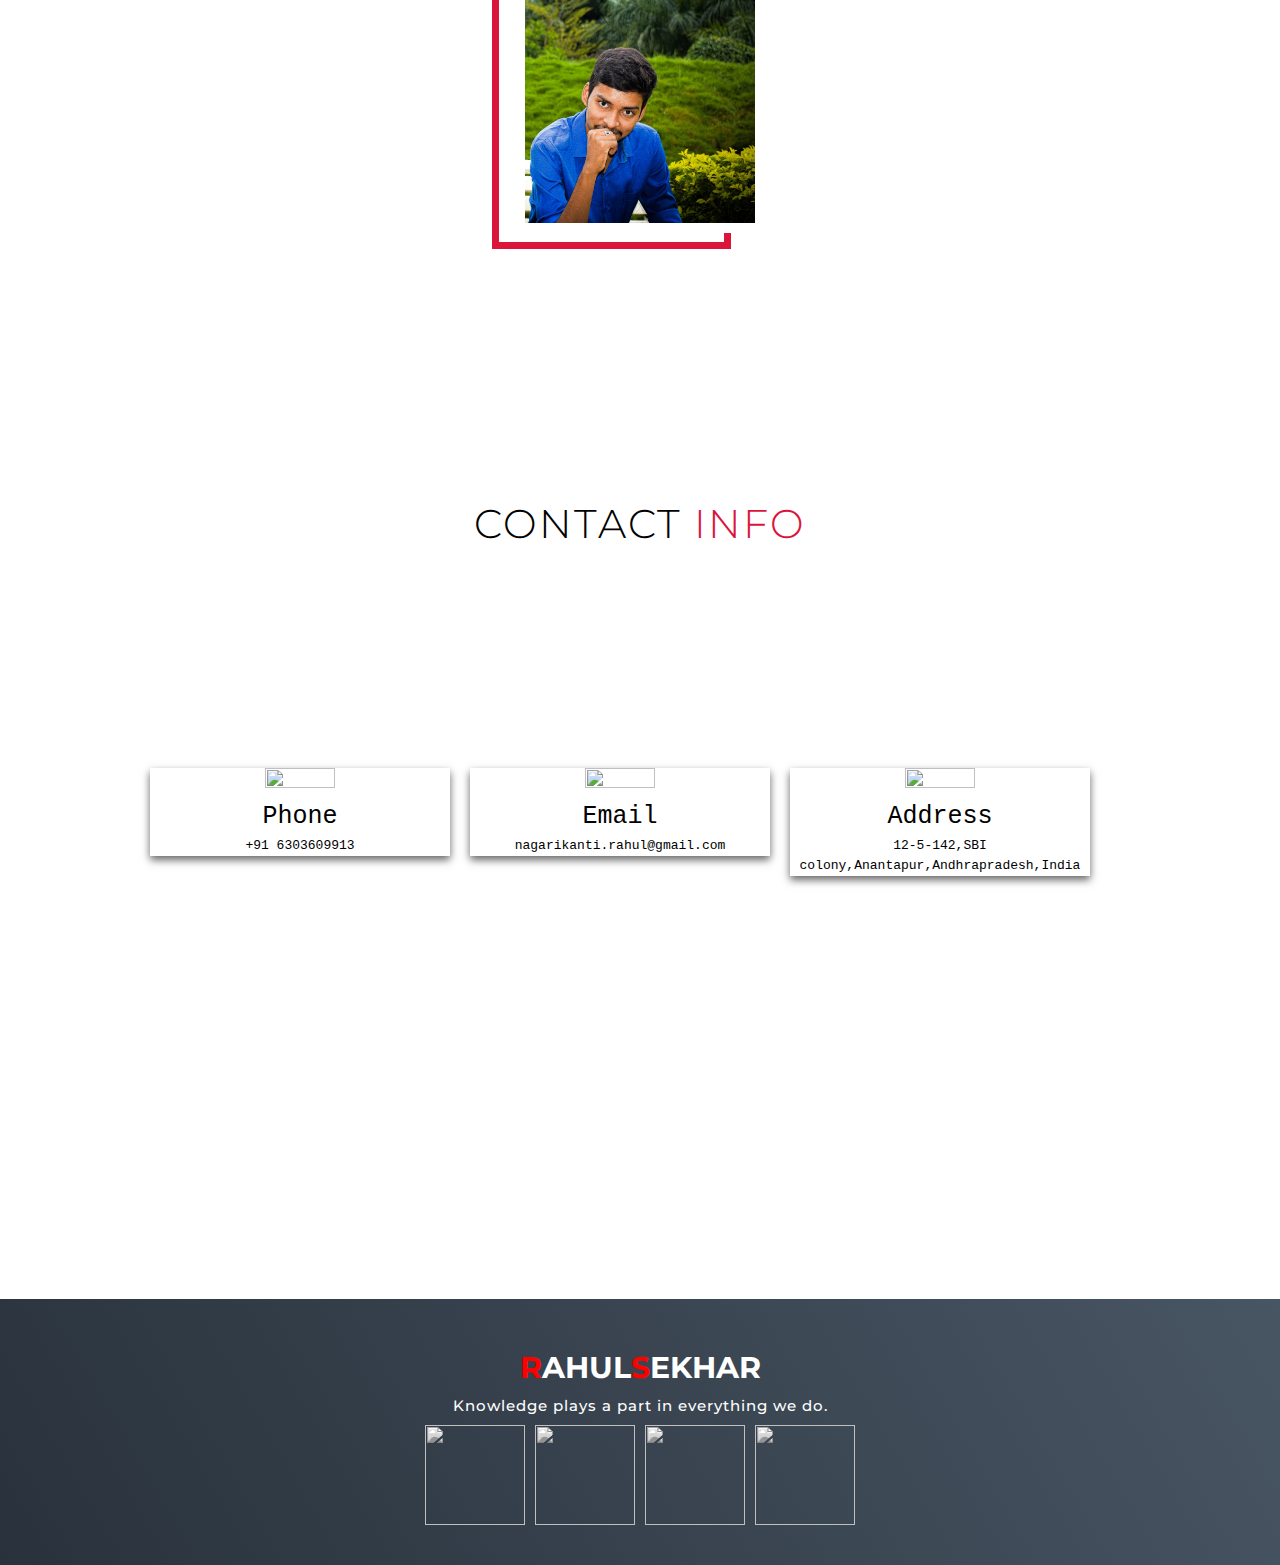
==== commit b000c795: "Update index.html" ====
--- a/index.html
+++ b/index.html
@@ -38,7 +38,7 @@
                 <h1>Hello,<span> </span></h1>
                 <h1>My name is<span> </span></h1>
                 <h1>Rahulsekhar<span> </span></span></h1>
-				<a href="#" type="button" class="cta">Portfolic</a>
+				<a href="#" type="button" class="cta">Portfolio</a>
 			</div>
 		</div>
 	</section>
